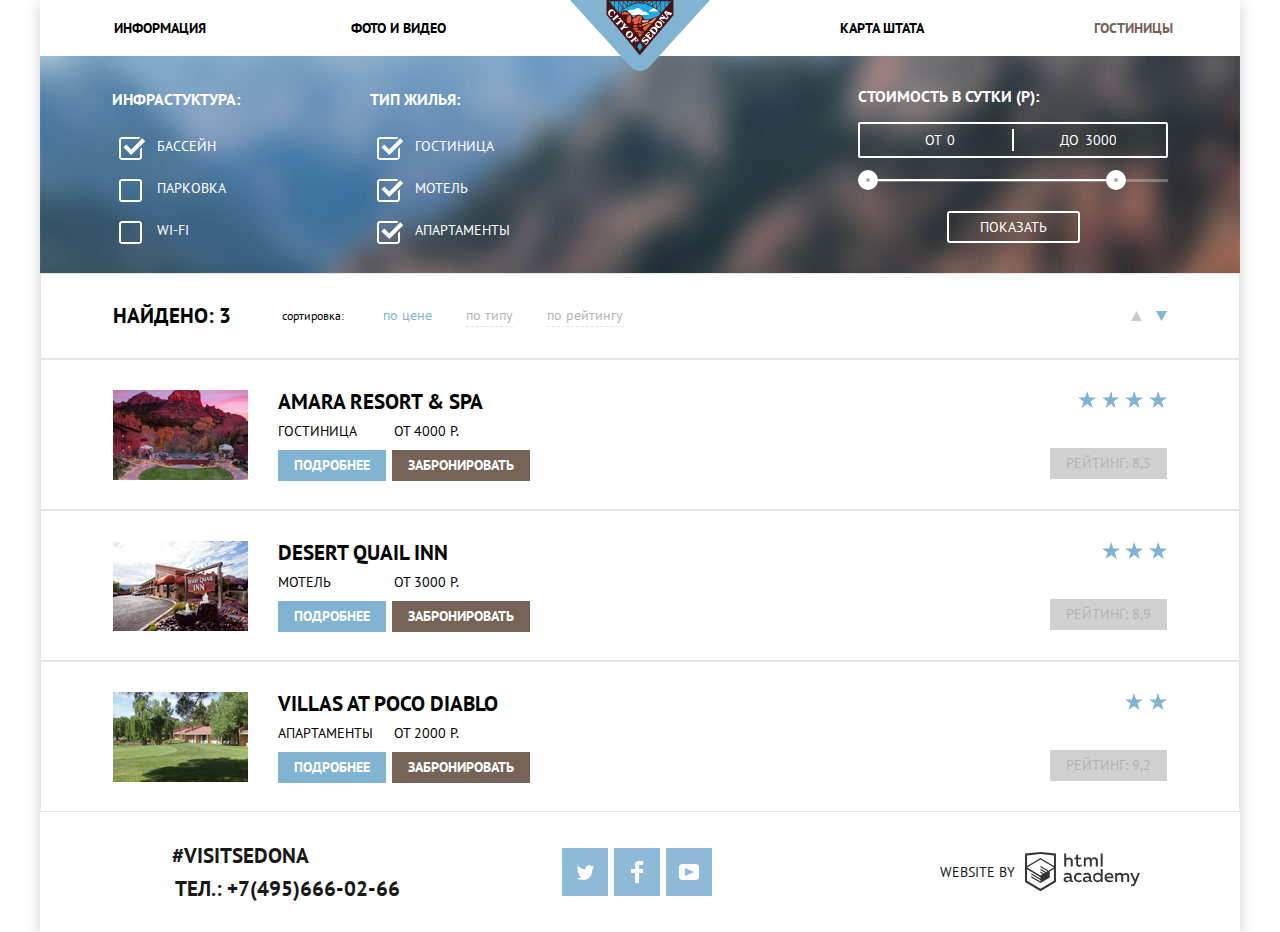
==== catalog.html @ 48480d87 "стилизация слайдера" ====
<!DOCTYPE html>
<html lang="ru">

<head>
  <meta charset="utf-8">
  <title>HTML Academy: Седона</title>
  <link href="https://fonts.googleapis.com/css?family=PT+Sans:400,700&display=swap&subset=cyrillic" rel="stylesheet">
  <link href="css/normalize.css" rel="stylesheet">
  <link href="css/style.css" rel="stylesheet">
</head>

<body>
  <div class="container inner-page">
    <header>
      <nav class="navigation">
        <ul class="menu">
          <li><a href="">Информация</a></li>
          <li><a href="#">Фото и видео</a></li>
          <li class="left"><a href="#">Карта штата</a></li>
          <li class="menu-item activ-page"><a href="catalog.html">Гостиницы</a></li>
        </ul>
      </nav>
      <a href="index.html">
        <img class="logo" src="img/logo.svg" width="140" height="71" alt="Логотип Седона">
      </a>
    </header>
    <main>
      <h1 class="visually-hidden">Поиск гостиниц в Седоне</h1>
      <section class="filters">
        <h2 class="visually-hidden">Фильтр гостиниц</h2>
        <form class="filter" action="https://echo.htmlacademy.ru" method="get">
          <fieldset class="infra">
            <legend>Инфрастуктура:</legend>
            <ul class="list-infra">
              <li class="filter-option">
                <input class="visually-hidden filter-input filter-input-checkbox" type="checkbox" name="pool"
                  id="filter-pool" checked>
                <label for="filter-pool">Бассейн</label>
              </li>
              <li class="filter-option">
                <input class="visually-hidden filter-input filter-input-checkbox" type="checkbox" name="parking"
                  id="filter-parking">
                <label for="filter-parking">Парковка</label>
              </li>
              <li class="filter-option">
                <input class="visually-hidden filter-input filter-input-checkbox" type="checkbox" name="wi-fi"
                  id="filter-wi-fi">
                <label for="filter-wi-fi">wi-fi</label>
              </li>
            </ul>
          </fieldset>

          <fieldset class="type-of-house">
            <legend>Тип жилья:</legend>
            <ul class="list-type-of-house">
              <li class="filter-option">
                <input class="visually-hidden filter-input filter-input-checkbox" type="checkbox" name="hotel"
                  id="filter-hotel" checked>
                <label for="filter-hotel">Гостиница</label>
              </li>
              <li class="filter-option">
                <input class="visually-hidden filter-input filter-input-checkbox" type="checkbox" name="motel"
                  id="filter-motel" checked>
                <label for="filter-motel">Мотель</label>
              </li>
              <li class="filter-option">
                <input class="visually-hidden filter-input filter-input-checkbox" type="checkbox" name="apartments"
                  id="filter-apartments" checked>
                <label for="filter-apartments">Апартаменты</label>
              </li>
            </ul>
          </fieldset>

          <fieldset class="filter-price">
            <legend>Стоимость в сутки (р):</legend>
            <div class="range-number">
              <label class="min-price">от <input type="number" name="min-price" value="0"></label>
              <label class="max-price">до <input type="number" name="max-price" value="3000"></label>
            </div>

            <div class="range-slider-track">
              <div class="bar"></div>
              <div class="range-slider-pin range-slider-pin-min"></div>
              <div class="range-slider-pin range-slider-pin-max"></div>
            </div>

            <button class="filter-button" type="submit">Показать</button>
          </fieldset>
        </form>
      </section>

      <section class="resalts">
        <div class="sorting">
          <p>Найдено: 3</p>
          <p>cортировка:</p>
          <ul class="sorting-list-type">
            <li><a class="sorting-activ" href="#">по цене</a></li>
            <li><a class="sorting-type" href="#">по типу</a></li>
            <li><a class="sorting-rating" href="#">по рейтингу</a></li>
          </ul>
          <ul class="sorting-list-rating">
            <li>
              <a class="rating-button" href="#">
                <span class="visually-hidden">по возрастанию</span>
                <svg xmlns="http://www.w3.org/2000/svg" width="11" height="10" viewBox="0 0 11 10">
                  <path fill="#231F20" d="M5.5 0L0 10h11z" />
                </svg>
              </a>
            </li>
            <li>
              <a class="rating-button-current" href="#">
                <span class="visually-hidden">по убыванию</span>
                <svg xmlns="http://www.w3.org/2000/svg" width="11" height="10" viewBox="0 0 11 10">
                  <path fill="#231F20" d="M5.5 10L0 0h11" />
                </svg>
              </a>
            </li>
          </ul>
        </div>

        <div class="found">
          <h2 class="visually-hidden">Список гостиниц</h2>
          <ul class="found-list">
            <li class="found-item">
              <div class="found-item-hotel">
                <img src="img/hotel-amara.jpg" width="135" height="90" alt="Amara Resort & Spa">
                <div class="discription">
                  <h3 class="hotel"><a href="#">Amara Resort & Spa</a></h3>
                  <div class="discription-class">
                    <p>гостиница</p>
                    <p>от 4000 Р.</p>
                  </div>
                  <a class="details" href="#">подробнее</a>
                  <a class="booking" href="#">Забронировать</a>
                </div>
              </div>
              <div>
                <p class="stars stars-four"><span class="visually-hidden">4 звезды</span></p>
                <p class="rating">Рейтинг: 8,5</p>
              </div>
            </li>

            <li class="found-item">
              <div class="found-item-hotel">
                <img src="img/hotel-desert.jpg" width="135" height="90" alt="Desert Quail Inn">
                <div class="discription">
                  <h3 class="hotel"><a href="#">Desert Quail Inn</a></h3>
                  <div class="discription-class">
                    <p>мотель</p>
                    <p>от 3000 Р.</p>
                  </div>
                  <a class="details" href="#">Подробнее</a>
                  <a class="booking" href="#">Забронировать</a>
                </div>
              </div>
              <div>
                <p class="stars stars-three"><span class="visually-hidden">3 звезды</span></p>
                <p class="rating">Рейтинг: 8,9</p>
              </div>
            </li>

            <li class="found-item">
              <div class="found-item-hotel">
                <img src="img/hotel-villas.jpg" width="135" height="90" alt="Villas at Poco Diablo">

                <div class="discription">
                  <h3 class="hotel"><a href="#">Villas at Poco Diablo</a></h3>
                  <div class="discription-class">
                    <p>апартаменты</p>
                    <p>от 2000 Р.</p>
                  </div>
                  <a class="details" href="#">Подробнее</a>
                  <a class="booking" href="#">Забронировать</a>
                </div>
              </div>
              <div>
                <p class="stars stars-two"><span class="visually-hidden">2 звезды</span></p>
                <p class="rating">Рейтинг: 9,2</p>
              </div>
            </li>
          </ul>
        </div>
      </section>
    </main>
    <footer class="main-footer">
      <div class="footer-container">
        <div class="contacts">
          <p>#VISITSEDONA</p>
          <a href="tel:+74956660266">Тел.: +7(495)666-02-66</a>
        </div>
        <ul class="social-cells">
          <li>
            <a class="social-button social-tw" href="#">
              <span class="visually-hidden">Twitter</span>
              <svg xmlns="http://www.w3.org/2000/svg" xmlns:xlink="http://www.w3.org/1999/xlink" width="17" height="15"
                viewBox="0 0 17 15">
                <path fill="#FFF"
                  d="M10.95.144c1.685-.496 2.984.27 3.577 1.179.673-.231 1.331-.481 2.011-.708a2.345 2.345 0 0 1-.857 1.768c.685.17 1.304-.491 1.304-.491-.169 1-1.006 1.788-1.563 2.024-.231 6.75-3.175 11.217-10.077 11.082h-.446c-.41 0-4.164-.46-4.898-1.887 2.271.196 3.893-.422 4.693-1.177-.96-.3-2.679-.477-2.979-2.95.349.106.564.228 1.19.119C1.705 8.247.374 7.53.448 5.33c.285.328 1.067.536 1.34.472C1.085 5.561-.182 2.442.894.85c1.818 1.854 3.735 3.606 7.152 3.773C8.254 2.33 9.183.793 10.95.144z" />
              </svg>
            </a>
          </li>
          <li>
            <a class="social-button social-fb" href="#">
              <span class="visually-hidden">Facebook></span>
              <svg xmlns="http://www.w3.org/2000/svg" width="12" height="22" viewBox="0 0 12 22">
                <path fill="#FFF" d="M12 4V0H8a4 4 0 0 0-4 4v4H0v4h4v10h4V12h4V8H8V4h4z" />
              </svg>
            </a>
          </li>
          <li>
            <a class="social-button social-yt" href="#">
              <span class="visually-hidden">YouTube></span>
              <svg xmlns="http://www.w3.org/2000/svg" xmlns:xlink="http://www.w3.org/1999/xlink" width="20" height="16"
                viewBox="0 0 20 16">
                <path fill="#FFF"
                  d="M17 0H3C1.35 0 0 1.35 0 3v10c0 1.65 1.35 3 3 3h14c1.65 0 3-1.35 3-3V3c0-1.65-1.35-3-3-3zM6.027 11.998V4.002L15.014 8l-8.987 3.998z" />
              </svg>
            </a>
          </li>
        </ul>
        <div class="copyright">
          <p>website by</p>
          <a class="html-academy" href="https://htmlacademy.ru/intensive/htmlcss">
            <span class="visually-hidden">HTML Academy</span>
            <svg xmlns="http://www.w3.org/2000/svg" viewBox="0 0 108.08 36.85">
              <title>HTML Academy</title>
              <path d="M44.61,26.88a2,2,0,0,0,.55-0.1v1.33a3.25,3.25,0,0,1-1.18.21,1.67,1.67,0,0,1-1.67-1,4.84,
              4.84,0,0,1-3.14,1.08c-1.51,0-2.91-.83-2.91-2.55,0-2.13,2-2.79,3.71-2.79a11.08,11.08,0,0,1,
              2.17.25v-0.3c0-1-.76-1.77-2.19-1.77a7.42,7.42,0,0,0-3,.64v-1.7a10.21,10.21,0,0,1,3.19-.55c2.36,
              0,3.81,1.12,3.81,3.65v3a0.54,0.54,0,0,0,.49.59h0.17Zm-6.44-1.13A1.35,1.35,0,0,0,39.63,
              27h0.11a3.39,3.39,0,0,0,2.41-1V24.58a9.72,9.72,0,0,0-1.81-.21c-1,0-2.16.33-2.16,
              1.38h0Zm12.36-6.11a5,5,0,0,1,2.57.64V22a4.08,4.08,0,0,0-2.3-.7,2.75,2.75,0,1,0,0,5.49,5,5,0,0,0,
              2.43-.64v1.71a6.27,6.27,0,0,1-2.76.57A4.21,4.21,0,0,1,46,24.51q0-.21,0-0.41a4.32,4.32,0,0,1,
              4.18-4.46h0.38Zm12.17,7.24a2,2,0,0,0,.55-0.1v1.33a3.25,3.25,0,0,1-1.18.21,1.67,1.67,0,0,1-1.67-1,
              4.84,4.84,0,0,1-3.14,1.08c-1.51,0-2.91-.83-2.91-2.55,0-2.13,2-2.79,3.71-2.79a11.08,11.08,0,0,1,
              2.17.25v-0.3c0-1-.76-1.77-2.19-1.77a7.42,7.42,0,0,0-3,.64v-1.7a10.21,10.21,0,0,1,3.19-.55c2.36,
              0,3.81,1.12,3.81,3.65v3a0.54,0.54,0,0,0,.49.59h0.17Zm-6.44-1.13A1.35,1.35,0,0,0,57.73,27h0.11a3.39,
              3.39,0,0,0,2.41-1V24.58a9.72,9.72,0,0,0-1.81-.21c-1.06,0-2.16.33-2.16,1.38h0ZM73,
              16V28.2H71.35V26.88a3.88,3.88,0,0,1-3.19,1.54,4.4,4.4,0,0,1,0-8.78,3.81,3.81,0,0,1,3,
              1.3V16H73Zm-4.53,5.22a2.76,2.76,0,1,0,0,5.52A2.86,2.86,0,0,0,71.15,25V23A2.91,2.91,
              0,0,0,68.49,21.27ZM79,19.64c3.31,0,4.46,2.68,3.92,5.09H76.7c0.21,1.5,1.67,2.11,3.19,
              2.11a6.11,6.11,0,0,0,2.64-.59v1.6a7.14,7.14,0,0,1-3,.57C77,28.42,74.78,27,74.78,24a4.18,
              4.18,0,0,1,4-4.39H79Zm0.09,1.54a2.28,2.28,0,0,0-2.44,2.1v0.06H81.3A2,2,0,0,0,79.13,
              21.18Zm5.73,7V19.87h1.65v1a3.81,3.81,0,0,1,2.78-1.27A2.86,2.86,0,0,1,91.89,21a4.12,
              4.12,0,0,1,2.91-1.33A3.06,3.06,0,0,1,98,23V28.2h-1.9V23.05a1.59,1.59,0,0,0-1.42-1.75H94.42a2.8,
              2.8,0,0,0-2.07,1.12V28.2h-1.9V23.05A1.59,1.59,0,0,0,89,21.31H88.8a3,3,0,0,0-2.21,
              1.29v5.63H84.86Zm21.31-8.33h1.9l-3.91,9.46c-0.9,2.17-2.09,2.86-3.35,2.86a4.76,4.76,0,0,
              1-1.1-.14V30.46a2.86,2.86,0,0,0,.85.12c0.9,0,1.58-.64,2.07-1.9l0.17-.42-4-8.4h2l2.86,
              6.29ZM38.73,1.46V6.22a3.81,3.81,0,0,1,2.7-1.14,3.25,3.25,0,0,1,3.44,3.4v5.15H43V8.72a1.81,
              1.81,0,0,0-1.61-2h-0.3a2.93,2.93,0,0,0-2.32,1.39v5.52h-1.9V1.46h1.9ZM49.94,
              2.31v3h3V6.91h-3v3.81c0,1.1.5,1.46,1.58,1.46a4.49,4.49,0,0,0,1.69-.33v1.6A6.8,
              6.8,0,0,1,51,13.8a2.55,2.55,0,0,1-2.86-2.74V6.89H46.58V5.26h1.5V2.74Zm5.4,
              11.31V5.28H57v1A3.81,3.81,0,0,1,59.77,5a2.86,2.86,0,0,1,2.6,1.33A4.12,4.12,
              0,0,1,65.28,5,3.06,3.06,0,0,1,68.44,8.4v5.21h-1.9V8.46a1.59,1.59,0,0,0-1.42-1.75H64.89a2.8,
              2.8,0,0,0-2.07,1.12v5.78h-1.9V8.46A1.59,1.59,0,0,0,59.5,6.71H59.27A3,3,0,0,0,57.06,
              8v5.63H55.34ZM71.17,1.45H73V13.6H71.17V1.45ZM14.71,0H14.55L0,1.54V28.21l14.55,
              8.66,14.55-8.66V1.54Zm12.5,27.1L14.55,34.64,1.9,27.12V16.18l12.59,7.5V25L5.86,
              19.9v1.31l8.68,5.21v1.39L5.87,22.65V24l8.68,5.21,8.75-5.24V18.31L27.2,
              16V27.12Zm0-12.53-3.48,2-1.6,1L14.51,13v1.31L21,18.23H21l-0.14.09-1,.54-5.37-3.2V17l4.24,
              2.52-1,.67-3.2-1.9v1.31l2.1,1.24L14.5,22.1,2,14.65,14.51,7.11Zm0-1.32L14.49,5.76,1.91,
              13.25v-10L14.56,1.92,27.21,3.25v10h0Z" transform="translate(0 -0.02)" fill="#231f20" />
            </svg>
          </a>
        </div>
      </div>
    </footer>
  </div>
</body>

</html>
---- css/style.css ----
body {
  margin: 0;
  padding: 0;

  font-family: "PT Sans", Arial, sans-serif;
  font-size: 14px;
  line-height: 21px;
  font-weight: 400;
  text-transform: uppercase;
  color: #000000;

}

*,
*::before,
*::after {
  box-sizing: inherit;
}

html {
  box-sizing: border-box;
}

.container {
  margin-left: auto;
  margin-right: auto;

  width: 1200px;

  background-color: #f2f2f2;
  background-color: #ffffff;
  background-image: url("../img/background-photo.jpg");
  background-position: top center;
  background-repeat: no-repeat;
  box-shadow: 0 5px 15px 0 rgba(0, 0, 1, 0.2);
}

.visually-hidden {
  position: absolute;
  width: 1px;
  height: 1px;
  margin: -1px;
  border: 0;
  padding: 0;
  clip: rect(0 0 0 0);
  overflow: hidden
}

a {
  text-decoration: none;
}

/*навигация*/
.main-header {
  position: relative;
}

.menu {
  display: flex;
  flex-wrap: wrap;
  padding-left: 0px;
  margin: 0;

  width: 1200px;
  min-height: 56px;

  line-height: 26px;
  font-weight: 700;

  background-color: #ffffff;

  list-style: none;
}

.menu li {
  display: block;
  padding-top: 15px;

  width: 239px;
  height: 56px;

  text-align: center;
}

.left {
  margin-left: auto;
}

.menu-item {
  padding-left: 25px;
}

.logo {
  position: absolute;
  top: 0px;
  left: 50%;
  transform: translateX(-50%);

  display: block;

  width: 140px;
  height: 71px;
}

.menu a {
  color: #000000;
}

.menu a:hover,
.menu a:focus {
  color: #81b3d2;
}

.menu a:active {
  color: #000000;
  opacity: 0.3;
}

/*шапка*/
.intro {
  display: flex;
  justify-content: center;
  margin-bottom: -3px;
  padding-top: 103px;

  height: 510px;

  background-image: url("../img/intro-mask.svg");
  background-position: bottom;
  background-repeat: no-repeat;
  background-size: auto;
}

.intro-text {
  padding-left: 20px;
  padding-right: 20px;
  padding-top: 55px;
  padding-bottom: 55px;

  min-width: 216px;

  text-align: center;

  background-color: #ffffff;
}

/*текст шапки*/
h2 {
  padding-left: 340px;
  padding-right: 340px;
  margin: 0px;

  font-size: 21px;
  line-height: 26px;
  font-weight: 700;
}

.intro-text p {
  padding-left: 32px;
  padding-right: 32px;
  margin: 0px;
  margin-top: 28px;

  line-height: 26px;
}

/*преимущества*/

.feature {
  display: flex;
  flex-wrap: wrap;
  justify-content: space-between;
  margin: 0;
  padding: 0;

  width: auto;

  list-style: none;
}

.feature-item {
  position: relative;

  text-align: center;
}

.feature-item-flex {
  display: flex;
  justify-content: space-between;
  width: auto;
}

.advantage {
  display: flex;
  flex-direction: column;
  justify-content: center;
  padding-top: 46px;
  padding-bottom: 64px;
  padding-left: 20px;
  padding-right: 20px;

  width: 400px;

  color: #ffffff;

  background-color: #81b3d2;
}

.advantage p {
  padding-left: 30px;
  padding-right: 30px;
  margin: 0px;
  margin-top: 5px;
}

.feature-item h3 {
  margin: 0px;
  margin-bottom: px;

  font-size: 21px;
  font-weight: 700;
}

.align p {
  padding-right: 30px;
  padding-left: 30px;
  margin-top: 25px;
  margin-bottom: 0px;
}

p.advantage-position {
  padding-left: 20px;
  padding-right: 20px;
  margin: 0px;
}

.align {
  padding-top: 165px;
  padding-bottom: 72px;
  padding-left: 20px;
  padding-right: 20px;

  width: 400px;
}

.align::before {
  content: "";
  position: absolute;
  top: 64px;
  left: 50%;
  transform: translateX(-50%);

  display: block;
  width: 75px;
  height: 76px;

  background-repeat: no-repeat;
  background-position: center top;
  background-size: contain
}

.feature-item-housing::before {
  background-image: url("../img/icon-home.svg");
}

.feature-item-food::before {
  background-image: url("../img/icon-food.svg");
}

.feature-item-gift::before {
  background-image: url("../img/icon-gift.svg");
}

.color {
  padding-top: 51px;
  padding-bottom: 72px;
  padding-left: 20px;
  padding-right: 20px;

  min-height: 256px;
  width: 400px;

  background-color: #eeeeee;
}

.color p {
  padding-right: 50px;
  padding-left: 50px;
  margin-top: 25px;
  margin-bottom: 0px;
}


/*поиск отеля*/
.search {
  padding: 0px;
  padding-top: 55px;
  padding-left: 315px;
  padding-right: 315px;

}

h2.search-title {
  margin-bottom: 25px;
  padding: 0px;

  font-size: 30px;
  line-height: 34px;
  font-weight: 700;
  text-align: center
}

p.search-text {
  padding-right: 50px;
  padding-left: 50px;
  margin: 0px;

  line-height: 24px;
  text-align: center;
}

.search-button {
  display: block;
  padding-left: 139px;
  padding-right: 139px;
  padding-top: 35px;
  padding-bottom: 35px;
  margin-bottom: 0;
  margin-top: 40px;

  width: 568px;

  font-size: 21px;
  line-height: 26px;
  font-weight: 700;
  text-align: center;
  color: #ffffff;

  background-color: #766357;
}

.search-flex a {
  color: #ffffff;
}

.search-button:hover,
.search-button:focus {
  color: #ffffff;

  background-color: #604e43;
}

.search-button:active {
  color: #857871;

  background-color: #503e33;
}

/*форма поиска отелей*/

.search {
  position: relative;
}

.search-form {
  position: absolute;
  padding: 55px;

  width: 568px;
  min-height: 395px;

  font-size: 14px;
  line-height: 26px;
  font-weight: 700;

  background-color: #ffffff;
}

.search-form input {
  font-size: 14px;
  line-height: 26;
  font-weight: 700;
  text-transform: uppercase;
}

.search-date {
  position: relative;
  display: flex;
  justify-content: space-between;
  align-items: center;
  margin: 0px;
}

.search-date label {
  padding-bottom: 25px;
}

.search-date input {
  margin: 0;
  margin-bottom: 29px;
  margin-left: 20px;
  padding-left: 15px;

  width: 346px;
  height: 38px;

  background-color: #f2f2f2;
  border: none;

  outline: none;
}

.search-date input:hover {
  background-color: #ebebeb
}

.search-date input:focus {
  background-color: #ffffff;
  box-shadow: inset 0 0 0 2px #e5e5e5;
  outline: 0
}

.search-date .calendar {
  position: absolute;
  top: 27%;
  right: 9px;
  transform: translateY(-50%);
  padding: 0;

  font-size: 0;
  fill: #cacaca;

  background: 0 0;
  border: none;
}

.calendar:focus path,
.calendar:hover path {
  fill: #000000
}

.calendar:active path {
  fill: #81b3d2
}

.calendar:active,
.calendar:focus {
  outline: 0
}

.search-people {
  display: inline-flex;
  justify-content: space-around;
  margin: 0px;
}

.search-people label {
  padding-top: 5px;
}

.search-people input {
  margin: 0;
  margin-left: auto;

  width: 38px;
  height: 38px;

  text-align: center;

  background-color: #f2f2f2;
  border: none;

  outline: none;
}

.search-people .adults {
  padding-right: 41px;
}

.search-people .children {
  margin-right: 26px;
  margin-left: 48px
}

.btn {
  padding: 0px;

  width: 38px;
  height: 38px;

  font-size: 21px;
  line-height: 26px;
  font-weight: 700;

  color: #a9a9a9;
  background-color: #f2f2f2;
  border: none;
}

.btn:hover,
.btn:focus {
  color: #000000;
}

.btn:active {
  color: #81b3d2;
}

.button-find {
  margin-top: 54px;

  width: 458px;
  height: 58px;

  font-size: 21px;
  line-height: 26px;
  font-weight: 700;
  color: #ffffff;

  background-color: #81b3d2;
  border: none;
}

.button-find:hover,
.button-find:focus {
  background-color: #669ec0;
}

.button-find:active {
  color: #88b6d1;
  background-color: #5496bd;
}

/*футер*/
.main-footer {
  background-color: #ffffff;
  opacity: 0.9;
}

.footer-position {
  margin-top: -120px;
}

.footer-container {
  display: flex;
  justify-content: space-between;
  align-items: center;

  width: auto;
  height: 120px;
}

.contacts a {
  color: #000000;
}

.contacts {
  width: 400px;

  font-size: 21px;
  line-height: 26px;
  font-weight: 700;
  text-align: center;

}

.contacts p {
  margin: 0;
  margin-bottom: 7px;
}

.contacts a {
  padding-left: 95px;
}


.social-cells {
  display: inline-flex;
  flex-wrap: wrap;
  justify-content: center;
  margin: 0 auto;
  padding: 0;

  width: 400px;

  list-style: none;
}

.social-cells li {
  margin-right: 6px;
}

.social-button li:last-child {
  margin-right: 0px;
}

.social-button {
  display: flex;
  align-items: center;
  justify-content: center;

  width: 46px;
  height: 48px;

  background-color: #81b3d2;
}

.social-button:hover,
.social-button:focus {
  background-color: #669ec0;
}

.social-button:active {
  fill: #5496bd;
  background-color: #5496bd;
  fill-opacity: 0.3;
}

.social-button:active path {
  fill-opacity: 0.3;
}

.copyright {
  display: inline-flex;
  justify-content: center;
  align-items: center;

  width: 400px;
}

.copyright p {
  padding-right: 10px;
}

.html-academy {
  display: block;
  width: 115px;
  height: 41px;
}

.html-academy:hover path,
.html-academy:focus path {
  fill: #81b3d2;
}

.html-academy:active path {
  opacity: 0.3;
}


/*внутренняя страница*/
.activ-page a {
  color: #766357;
}

.inner-page {
  background-image: url("../img/background-filter-mod.jpg");
}

/*фильтры*/
.filter fieldset {
  padding: 0px;
  margin: 0px;

  color: #ffffff;

  border: none;
}

.filter ul {
  margin: 0;
  padding: 0;

  list-style: none;
}

.filter {
  display: flex;
  align-items: center;
  padding-right: 72px;
  padding-left: 72px;

  width: 100%;
  min-height: 217px;
}

.filter .filter-price {
  margin-left: auto;
}

.filter .type-of-house {
  margin-left: 130px;
}

.infra legend,
.type-of-house legend {
  margin-bottom: 26px;

  font-size: 16px;
  line-height: 21px;
  font-weight: 700;
}

.filter-option {
  padding-left: 45px;
}

.filter-option:not(:last-child) {
  margin-bottom: 21px;
}

.filter-option label {
  position: relative;

  user-select: none;
}

.filter-input-checkbox+label::before {
  content: "";
  position: absolute;
  top: 0px;
  left: -38px;

  width: 27px;
  height: 23px;

  background-image: url("../img/checkbox-off.svg");
  background-repeat: no-repeat;
  background-position: 0 0;
}

.filter-input-checkbox:checked+label::before {
  content: "";
  position: absolute;
  top: 0px;
  left: -38px;

  width: 27px;
  height: 23px;

  background-image: url("../img/checkbox-on.svg");
  background-repeat: no-repeat;
  background-position: 0 0;
}

.filter-input-checkbox:disabled+label::before {
  content: "";
  position: absolute;
  top: 0px;
  left: -38px;

  width: 27px;
  height: 23px;

  background-image: url("../img/checkbox-disabled.svg");
  background-repeat: no-repeat;
  background-position: 0 0;
}

.filter-price {
  width: 310px;
}

.filter-price legend {
  margin-bottom: 15px;

  font-size: 16px;
  line-height: 21px;
  font-weight: 700;
}

.range-number {
  position: relative;
  margin: 0px;

  height: 36px;

  font-size: 0;

  border: 2px solid #ffffff;
  border-radius: 2px;
}

.range-number label {
  display: inline-block;

  font-size: 14px;
  line-height: 30px;
  vertical-align: top;

  cursor: pointer;
}

.range-number .min-price,
.range-number .max-price {
  padding-left: 65px;
}

.range-number input {
  width: 50px;
  margin: 0;

  color: inherit;
  font: inherit;

  background: none;
  border: none;
}

.range-number::after {
  content: "";
  position: absolute;
  top: 50%;
  left: 50%;

  width: 2px;
  height: 22px;

  background: #ffffff;
  transform: translate(-50%, -50%);
}

.range-slider-track {
  position: relative;
  margin-top: 21px;

  height: 3px;

  background-color: rgba(255, 255, 255, .3);
}

.range-slider-track .bar {
  width: 80%;
  height: 2px;
  background-color: #ffffff;
}

.range-slider-pin {
  position: absolute;
  top: -9px;

  width: 20px;
  height: 20px;

  background: #ababab;
  border: 8px solid #ffffff;
  border-radius: 50%;

  cursor: pointer;
}

.range-slider-pin-min {
  left: 0
}

.range-slider-pin-max {
  left: 80%
}

.range-slider-pin:hover {
  background: #1c4f80;
}

.filter-button {
  display: block;
  padding: 0px;
  margin-top: 29px;
  margin-left: auto;
  margin-right: auto;

  width: 133px;
  height: 32px;

  text-align: center;
  text-transform: uppercase;
  color: #ffffff;

  border: 2px solid #ffffff;
  border-radius: 3px;
  background-color: transparent;
}

.filter-button:hover,
.filter-button:focus {
  color: #000000;

  background-color: #ffffff;
}

/*результаты фильтра*/
.resalts {
  background-color: #ffffff;
}

.sorting {
  text-transform: none;
}

.sorting ul {
  margin: 0;
  padding: 0;

  list-style: none;
}

.sorting {
  display: flex;
  align-items: center;
  padding-left: 72px;
  padding-right: 72px;
  border: 1px solid #e5e5e5;

  width: 100%;
  min-height: 86px;
}

.sorting-list-type {
  display: flex;

  /* width: 249px;*/
  padding-right: 11px;
}

.sorting .sorting-list-rating {
  display: flex;
  margin-left: auto;
}

.sorting-list-type a {
  display: block;

  color: #000000;
  opacity: 0.3;

  border-bottom: 1px dashed #81b3d2;
}

.sorting p:nth-child(1) {
  font-size: 21px;
  line-height: 26px;
  font-weight: 700;
  text-transform: uppercase;
}

.sorting p:nth-child(2) {
  padding-left: 51px;

  font-size: 12px;
  line-height: 18px;

}

a.sorting-type {
  margin-right: 34px;
}

a.sorting-activ {
  margin-left: 39px;
  margin-right: 34px;

  color: #81b3d2;
  opacity: 1;

  border: none;
}

.sorting-list-type a:hover,
.sorting-list-type a:focus {
  color: #81b3d2;
  opacity: 1;

  border-bottom: 1px dashed #81b3d2;
}

.sorting-list-type a:active {
  color: #000000;
  opacity: 1;

  border: none;
}

.rating-button {
  display: block;

  width: 25px;
  height: 15px;
}

.rating-button path {
  fill: #cacaca;
}

.rating-button:hover path,
.rating-button:focus path {
  fill: #231f20;
}

.rating-button:active path {
  fill: #81b3d2;
}

.rating-button-current path {
  fill: #81b3d2;
}

/*список отелей*/
.found-list {
  margin: 0;
  padding: 0;

  list-style: none;
}

.found-item p {
  margin: 0;
}

h3 {
  margin: 0;

  font-size: 21px;
  line-height: 26px;
  font-weight: 700;
}

.found-item {
  display: flex;
  justify-content: space-between;
  align-items: center;
  padding-right: 72px;

  width: auto;
  min-height: 151px;

  border: 1px solid #e5e5e5;
}

.found-item-hotel {
  display: flex;
  justify-content: start;
  align-items: center;
  padding-left: 72px;

  width: 600px;
}

.found-item-hotel img {
  display: block;
}

.discription {
  display: flex;
  align-items: stretch;
  flex-wrap: wrap;
  margin-left: 30px;

  width: 259px;
}

.discription-class {
  display: flex;

  width: 100%;
}

.discription-class p:nth-child(1) {
  margin-right: 6px;

  width: 110px;
}

.discription-class p:nth-child(2) {
  width: 142px;
}

.discription-class p {
  padding-top: 6px;
}

.found-list h3 a {
  color: #000000;
}

.hotel:hover,
.hotel:focus {
  color: #81b3d2;
}

.hotel:active {
  color: #000000;
  opacity: 0.3;
}

.details {
  display: block;

  padding-left: 16px;
  padding-right: 16px;
  padding-top: 5px;
  padding-bottom: 5px;
  margin-right: 6px;
  margin-top: 8px;

  font-weight: 700;
  color: #ffffff;

  background-color: #81b3d2;
}

.details:hover,
.detail:focus {
  color: #ffffff;

  background-color: #669ec0;
}

.details:active {
  color: #94b9d2;

  background-color: #5496bd;
}

.booking {
  display: block;

  padding-left: 16px;
  padding-right: 16px;
  padding-top: 5px;
  padding-bottom: 5px;
  margin-top: 8px;

  font-weight: 700;
  color: #ffffff;

  background-color: #766357;
}

.booking:hover,
.booking:focus {
  color: #ffffff;
  background-color: #604e43;
}

.booking:active {
  color: #928a85;

  background-color: #503e33;
}

p.stars {
  display: flex;
  justify-content: flex-end;
  margin-right: 0px;
  margin-left: auto;

  height: 17px;

  background-repeat: space;
  background-position: right;
}

p.stars-four {
  width: 89px;
  background-image: url("../img/star.svg");
}

p.stars-three {
  width: 65px;
  background-image: url("../img/star.svg");
}

p.stars-two {
  width: 42px;
  background-image: url("../img/star.svg");
}

p.rating {
  padding-left: 16px;
  padding-right: 16px;
  padding-top: 5px;
  padding-bottom: 5px;
  margin-left: 0px;
  margin-top: 40px;

  background-color: #666666;
  opacity: 0.3;
}
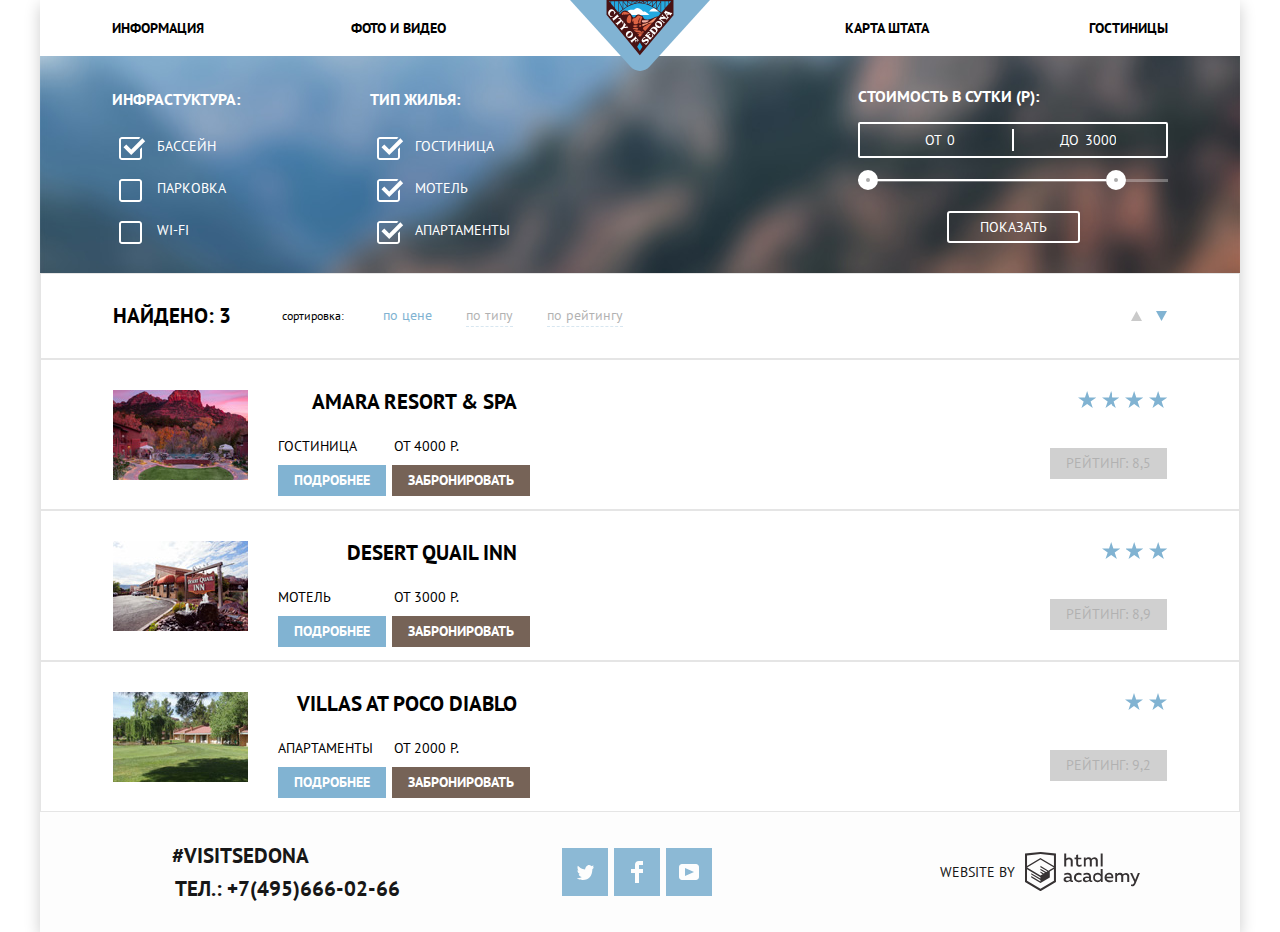
==== commit adfe9fe2: "Личный проект: продолжаем оформление декоративных элементов" ====
--- a/catalog.html
+++ b/catalog.html
@@ -10,14 +10,14 @@
 </head>
 
 <body>
-  <div class="container inner-page">
+  <div class="container">
     <header>
       <nav class="navigation">
         <ul class="menu">
-          <li><a href="">Информация</a></li>
-          <li><a href="#">Фото и видео</a></li>
-          <li class="left"><a href="#">Карта штата</a></li>
-          <li class="menu-item activ-page"><a href="catalog.html">Гостиницы</a></li>
+          <li class="information"><a href="#">Информация</a></li>
+          <li class="photo"><a href="#">Фото и видео</a></li>
+          <li class="map left"><a href="#">Карта штата</a></li>
+          <li class="hotel"><a href="catalog.html">Гостиницы</a></li>
         </ul>
       </nav>
       <a href="index.html">
@@ -26,7 +26,7 @@
     </header>
     <main>
       <h1 class="visually-hidden">Поиск гостиниц в Седоне</h1>
-      <section class="filters">
+      <section class="filters inner-page">
         <h2 class="visually-hidden">Фильтр гостиниц</h2>
         <form class="filter" action="https://echo.htmlacademy.ru" method="get">
           <fieldset class="infra">
--- a/css/style.css
+++ b/css/style.css
@@ -28,11 +28,10 @@
   width: 1200px;
 
   background-color: #f2f2f2;
-  background-color: #ffffff;
-  background-image: url("../img/background-photo.jpg");
+  /* background-image: url("../img/background-photo.jpg");
   background-position: top center;
-  background-repeat: no-repeat;
-  box-shadow: 0 5px 15px 0 rgba(0, 0, 1, 0.2);
+  background-repeat: no-repeat;*/
+  box-shadow: 0 5px 15px 0 rgba(0, 1, 1, 0.2);
 }
 
 .visually-hidden {
@@ -58,11 +57,11 @@
 .menu {
   display: flex;
   flex-wrap: wrap;
-  padding-left: 0px;
+  padding-left: 72px;
+  padding-right: 72px;
   margin: 0;
 
   width: 1200px;
-  min-height: 56px;
 
   line-height: 26px;
   font-weight: 700;
@@ -72,22 +71,30 @@
   list-style: none;
 }
 
-.menu li {
+.information a,
+.photo a {
   display: block;
   padding-top: 15px;
 
   width: 239px;
   height: 56px;
 
-  text-align: center;
+  text-align: start;
+}
+
+.map a,
+.hotel a {
+  display: block;
+  padding-top: 15px;
+
+  width: 239px;
+  height: 56px;
+
+  text-align: end;
 }
 
 .left {
   margin-left: auto;
-}
-
-.menu-item {
-  padding-left: 25px;
 }
 
 .logo {
@@ -125,10 +132,17 @@
 
   height: 510px;
 
-  background-image: url("../img/intro-mask.svg");
+  background:
+    url(../img/intro-mask.svg) 50% 100% no-repeat,
+    url(../img/background-photo.jpg) 0% 20% no-repeat;
+  background-color: #5496bd;
+
+  /*background-image: url("../img/intro-mask.svg");
   background-position: bottom;
-  background-repeat: no-repeat;
-  background-size: auto;
+  background-repeat: no-repeat;*/
+  background-size: auto
+    /*, 459px 353px*/
+  ;
 }
 
 .intro-text {
@@ -654,7 +668,9 @@
 }
 
 .inner-page {
-  background-image: url("../img/background-filter-mod.jpg");
+  background-image: url("../img/background-filter.jpg");
+  background-position: 25%;
+  background-color: #5496bd;
 }
 
 /*фильтры*/
@@ -715,7 +731,7 @@
   user-select: none;
 }
 
-.filter-input-checkbox+label::before {
+.filter-input-checkbox + label::before {
   content: "";
   position: absolute;
   top: 0px;
@@ -729,7 +745,7 @@
   background-position: 0 0;
 }
 
-.filter-input-checkbox:checked+label::before {
+.filter-input-checkbox:checked + label::before {
   content: "";
   position: absolute;
   top: 0px;
@@ -743,7 +759,7 @@
   background-position: 0 0;
 }
 
-.filter-input-checkbox:disabled+label::before {
+.filter-input-checkbox:disabled + label::before {
   content: "";
   position: absolute;
   top: 0px;
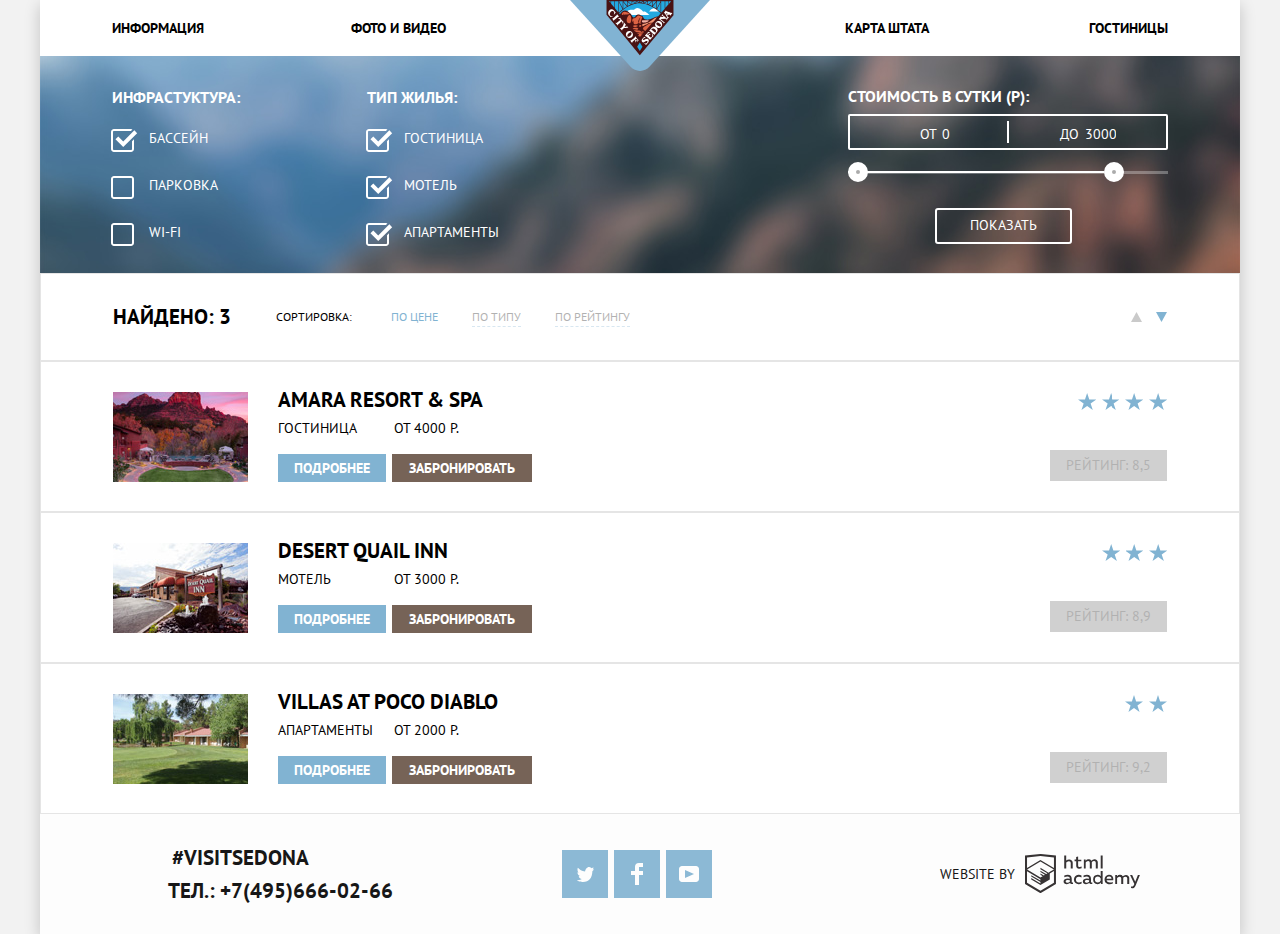
==== commit 47430e60: "Личный проект: завершаем вёрстку" ====
--- a/catalog.html
+++ b/catalog.html
@@ -14,10 +14,10 @@
     <header>
       <nav class="navigation">
         <ul class="menu">
-          <li class="information"><a href="#">Информация</a></li>
-          <li class="photo"><a href="#">Фото и видео</a></li>
-          <li class="map left"><a href="#">Карта штата</a></li>
-          <li class="hotel"><a href="catalog.html">Гостиницы</a></li>
+          <li class="menu-item information"><a href="#">Информация</a></li>
+          <li class="menu-item photo"><a href="#">Фото и видео</a></li>
+          <li class="menu-item left map"><a href="#">Карта штата</a></li>
+          <li class="menu-item hotels"><a href="catalog.html">Гостиницы</a></li>
         </ul>
       </nav>
       <a href="index.html">
--- a/css/style.css
+++ b/css/style.css
@@ -9,6 +9,7 @@
   text-transform: uppercase;
   color: #000000;
 
+  background-color: #f2f2f2
 }
 
 *,
@@ -28,9 +29,6 @@
   width: 1200px;
 
   background-color: #f2f2f2;
-  /* background-image: url("../img/background-photo.jpg");
-  background-position: top center;
-  background-repeat: no-repeat;*/
   box-shadow: 0 5px 15px 0 rgba(0, 1, 1, 0.2);
 }
 
@@ -71,26 +69,21 @@
   list-style: none;
 }
 
-.information a,
-.photo a {
-  display: block;
+.menu-item {
   padding-top: 15px;
 
   width: 239px;
   height: 56px;
-
-  text-align: start;
-}
-
-.map a,
-.hotel a {
-  display: block;
-  padding-top: 15px;
-
-  width: 239px;
-  height: 56px;
-
-  text-align: end;
+}
+
+.information,
+.photo {
+  text-align: left;
+}
+
+.map,
+.hotels {
+  text-align: right;
 }
 
 .left {
@@ -128,28 +121,22 @@
   display: flex;
   justify-content: center;
   margin-bottom: -3px;
-  padding-top: 103px;
+  padding-top: 76px;
 
   height: 510px;
 
   background:
     url(../img/intro-mask.svg) 50% 100% no-repeat,
-    url(../img/background-photo.jpg) 0% 20% no-repeat;
+    url(../img/background-photo.jpg) 0% 29% no-repeat;
   background-color: #5496bd;
-
-  /*background-image: url("../img/intro-mask.svg");
-  background-position: bottom;
-  background-repeat: no-repeat;*/
-  background-size: auto
-    /*, 459px 353px*/
-  ;
+  background-size: auto;
 }
 
 .intro-text {
   padding-left: 20px;
   padding-right: 20px;
-  padding-top: 55px;
-  padding-bottom: 55px;
+  padding-top: 62px;
+  padding-bottom: 52px;
 
   min-width: 216px;
 
@@ -176,6 +163,8 @@
   margin-top: 28px;
 
   line-height: 26px;
+
+  background-color: #ffffff;
 }
 
 /*преимущества*/
@@ -208,8 +197,8 @@
   display: flex;
   flex-direction: column;
   justify-content: center;
-  padding-top: 46px;
-  padding-bottom: 64px;
+  padding-top: 32px;
+  padding-bottom: 49px;
   padding-left: 20px;
   padding-right: 20px;
 
@@ -223,22 +212,25 @@
 .advantage p {
   padding-left: 30px;
   padding-right: 30px;
+  padding-top: 20px;
+  padding-bottom: 0px;
   margin: 0px;
-  margin-top: 5px;
+
 }
 
 .feature-item h3 {
   margin: 0px;
-  margin-bottom: px;
+  margin-bottom: 5px;
 
   font-size: 21px;
+  line-height: 21px;
   font-weight: 700;
 }
 
 .align p {
   padding-right: 30px;
   padding-left: 30px;
-  margin-top: 25px;
+  margin-top: 26px;
   margin-bottom: 0px;
 }
 
@@ -249,8 +241,8 @@
 }
 
 .align {
-  padding-top: 165px;
-  padding-bottom: 72px;
+  padding-top: 159px;
+  padding-bottom: 85px;
   padding-left: 20px;
   padding-right: 20px;
 
@@ -260,7 +252,7 @@
 .align::before {
   content: "";
   position: absolute;
-  top: 64px;
+  top: 61px;
   left: 50%;
   transform: translateX(-50%);
 
@@ -286,8 +278,8 @@
 }
 
 .color {
-  padding-top: 51px;
-  padding-bottom: 72px;
+  padding-top: 48px;
+  padding-bottom: 62px;
   padding-left: 20px;
   padding-right: 20px;
 
@@ -300,17 +292,21 @@
 .color p {
   padding-right: 50px;
   padding-left: 50px;
-  margin-top: 25px;
+  margin-top: 22px;
   margin-bottom: 0px;
 }
 
 
 /*поиск отеля*/
 .search {
+  position: relative;
+
   padding: 0px;
-  padding-top: 55px;
+  padding-top: 52px;
   padding-left: 315px;
   padding-right: 315px;
+
+  background-color: #ffffff;
 
 }
 
@@ -335,14 +331,12 @@
 
 .search-button {
   display: block;
-  padding-left: 139px;
-  padding-right: 139px;
-  padding-top: 35px;
-  padding-bottom: 35px;
+  padding-top: 30px;
+  padding-bottom: 30px;
   margin-bottom: 0;
-  margin-top: 40px;
-
-  width: 568px;
+  margin-top: 46px;
+
+  width: 570px;
 
   font-size: 21px;
   line-height: 26px;
@@ -372,11 +366,8 @@
 
 /*форма поиска отелей*/
 
-.search {
-  position: relative;
-}
-
 .search-form {
+  display: none;
   position: absolute;
   padding: 55px;
 
@@ -412,7 +403,7 @@
 .search-date input {
   margin: 0;
   margin-bottom: 29px;
-  margin-left: 20px;
+  margin-left: 17px;
   padding-left: 15px;
 
   width: 346px;
@@ -469,7 +460,7 @@
 }
 
 .search-people label {
-  padding-top: 5px;
+  padding-top: 9px;
 }
 
 .search-people input {
@@ -521,9 +512,10 @@
 }
 
 .button-find {
-  margin-top: 54px;
-
-  width: 458px;
+  margin-top: 56px;
+  padding: 0px;
+
+  width: 457px;
   height: 58px;
 
   font-size: 21px;
@@ -552,7 +544,7 @@
 }
 
 .footer-position {
-  margin-top: -120px;
+  margin-top: -126px;
 }
 
 .footer-container {
@@ -584,7 +576,7 @@
 }
 
 .contacts a {
-  padding-left: 95px;
+  padding-left: 80px;
 }
 
 
@@ -685,6 +677,7 @@
 
 .filter ul {
   margin: 0;
+  margin-top: 20px;
   padding: 0;
 
   list-style: none;
@@ -705,13 +698,11 @@
 }
 
 .filter .type-of-house {
-  margin-left: 130px;
+  margin-left: 127px;
 }
 
 .infra legend,
 .type-of-house legend {
-  margin-bottom: 26px;
-
   font-size: 16px;
   line-height: 21px;
   font-weight: 700;
@@ -722,16 +713,17 @@
 }
 
 .filter-option:not(:last-child) {
-  margin-bottom: 21px;
+  margin-bottom: 26px;
 }
 
 .filter-option label {
   position: relative;
+  margin-left: -8px;
 
   user-select: none;
 }
 
-.filter-input-checkbox + label::before {
+.filter-input-checkbox+label::before {
   content: "";
   position: absolute;
   top: 0px;
@@ -745,7 +737,7 @@
   background-position: 0 0;
 }
 
-.filter-input-checkbox:checked + label::before {
+.filter-input-checkbox:checked+label::before {
   content: "";
   position: absolute;
   top: 0px;
@@ -759,7 +751,7 @@
   background-position: 0 0;
 }
 
-.filter-input-checkbox:disabled + label::before {
+.filter-input-checkbox:disabled+label::before {
   content: "";
   position: absolute;
   top: 0px;
@@ -773,12 +765,8 @@
   background-position: 0 0;
 }
 
-.filter-price {
-  width: 310px;
-}
-
 .filter-price legend {
-  margin-bottom: 15px;
+  margin-bottom: 7px;
 
   font-size: 16px;
   line-height: 21px;
@@ -789,6 +777,7 @@
   position: relative;
   margin: 0px;
 
+  width: 320px;
   height: 36px;
 
   font-size: 0;
@@ -799,9 +788,10 @@
 
 .range-number label {
   display: inline-block;
+  padding-top: 3px;
 
   font-size: 14px;
-  line-height: 30px;
+  line-height: 28px;
   vertical-align: top;
 
   cursor: pointer;
@@ -809,7 +799,7 @@
 
 .range-number .min-price,
 .range-number .max-price {
-  padding-left: 65px;
+  padding-left: 70px;
 }
 
 .range-number input {
@@ -880,12 +870,12 @@
 .filter-button {
   display: block;
   padding: 0px;
-  margin-top: 29px;
-  margin-left: auto;
+  margin-top: 34px;
+  margin-left: 87px;
   margin-right: auto;
 
-  width: 133px;
-  height: 32px;
+  width: 137px;
+  height: 36px;
 
   text-align: center;
   text-transform: uppercase;
@@ -906,10 +896,6 @@
 /*результаты фильтра*/
 .resalts {
   background-color: #ffffff;
-}
-
-.sorting {
-  text-transform: none;
 }
 
 .sorting ul {
@@ -927,14 +913,18 @@
   border: 1px solid #e5e5e5;
 
   width: 100%;
-  min-height: 86px;
+  min-height: 88px;
+
+  text-transform: none;
 }
 
 .sorting-list-type {
   display: flex;
-
-  /* width: 249px;*/
   padding-right: 11px;
+
+  font-size: 12px;
+  line-height: 18px;
+  text-transform: uppercase;
 }
 
 .sorting .sorting-list-rating {
@@ -959,11 +949,11 @@
 }
 
 .sorting p:nth-child(2) {
-  padding-left: 51px;
+  padding-left: 45px;
 
   font-size: 12px;
   line-height: 18px;
-
+  text-transform: uppercase;
 }
 
 a.sorting-type {
@@ -1071,6 +1061,7 @@
   margin-left: 30px;
 
   width: 259px;
+  min-height: 100px;
 }
 
 .discription-class {
@@ -1090,7 +1081,7 @@
 }
 
 .discription-class p {
-  padding-top: 6px;
+  /*padding-top: 13px;*/
 }
 
 .found-list h3 a {
@@ -1112,10 +1103,12 @@
 
   padding-left: 16px;
   padding-right: 16px;
-  padding-top: 5px;
-  padding-bottom: 5px;
+  padding-top: 4px;
+  padding-bottom: 4px;
   margin-right: 6px;
-  margin-top: 8px;
+  margin-top: 10px;
+
+  height: 28px;
 
   font-weight: 700;
   color: #ffffff;
@@ -1139,11 +1132,13 @@
 .booking {
   display: block;
 
-  padding-left: 16px;
-  padding-right: 16px;
-  padding-top: 5px;
-  padding-bottom: 5px;
-  margin-top: 8px;
+  padding-left: 17px;
+  padding-right: 17px;
+  padding-top: 4px;
+  padding-bottom: 4px;
+  margin-top: 10px;
+
+  height: 28px;
 
   font-weight: 700;
   color: #ffffff;
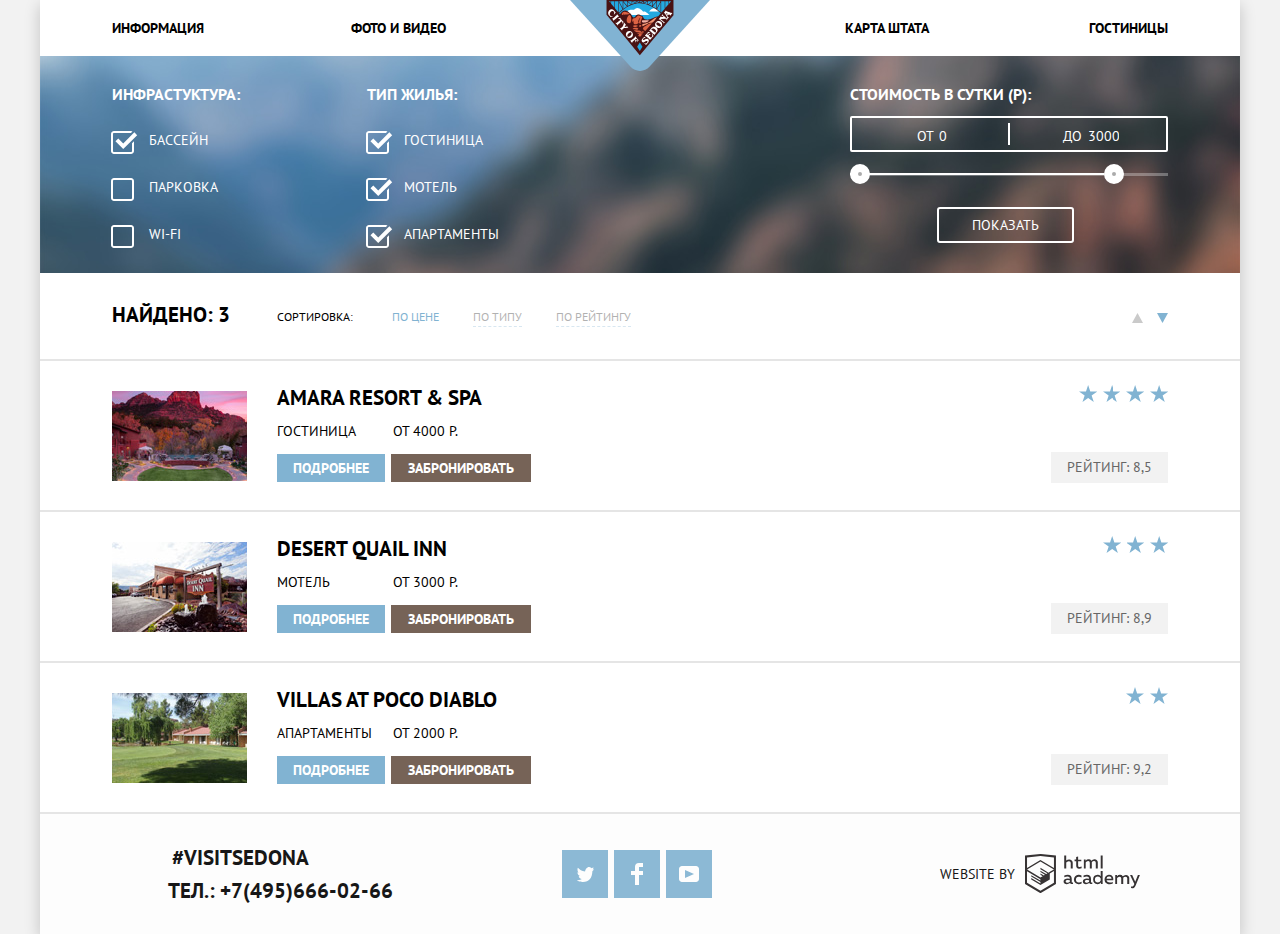
==== commit ace9a910: "Сохранение в Storage, мелкие исправления" ====
--- a/css/style.css
+++ b/css/style.css
@@ -15,11 +15,13 @@
 *,
 *::before,
 *::after {
-  box-sizing: inherit;
+  -webkit-box-sizing: inherit;
+          box-sizing: inherit;
 }
 
 html {
-  box-sizing: border-box;
+  -webkit-box-sizing: inherit;
+          box-sizing: border-box;
 }
 
 .container {
@@ -29,7 +31,8 @@
   width: 1200px;
 
   background-color: #f2f2f2;
-  box-shadow: 0 5px 15px 0 rgba(0, 1, 1, 0.2);
+  -webkit-box-shadow: 0 5px 15px 0 rgba(0, 1, 1, 0.2);
+          box-shadow: 0 5px 15px 0 rgba(0, 1, 1, 0.2);
 }
 
 .visually-hidden {
@@ -54,7 +57,8 @@
 
 .menu {
   display: flex;
-  flex-wrap: wrap;
+  -ms-flex-wrap: wrap;
+      flex-wrap: wrap;
   padding-left: 72px;
   padding-right: 72px;
   margin: 0;
@@ -94,7 +98,9 @@
   position: absolute;
   top: 0px;
   left: 50%;
-  transform: translateX(-50%);
+  -webkit-transform: translateX(-50%);
+      -ms-transform: translateX(-50%);
+          transform: translateX(-50%);
 
   display: block;
 
@@ -119,7 +125,9 @@
 /*шапка*/
 .intro {
   display: flex;
-  justify-content: center;
+  -webkit-box-pack: center;
+     -ms-flex-pack: center;
+   justify-content: center;
   margin-bottom: -3px;
   padding-top: 76px;
 
@@ -171,8 +179,11 @@
 
 .feature {
   display: flex;
-  flex-wrap: wrap;
-  justify-content: space-between;
+  -ms-flex-wrap: wrap;
+      flex-wrap: wrap;
+      -webkit-box-pack: justify;
+         -ms-flex-pack: justify;
+       justify-content: space-between;
   margin: 0;
   padding: 0;
 
@@ -189,14 +200,23 @@
 
 .feature-item-flex {
   display: flex;
-  justify-content: space-between;
+  -webkit-box-pack: justify;
+     -ms-flex-pack: justify;
+   justify-content: space-between;
   width: auto;
 }
 
 .advantage {
-  display: flex;
-  flex-direction: column;
-  justify-content: center;
+  display: -webkit-box;
+  display: -ms-flexbox;
+  display: flex;
+     -webkit-box-orient: vertical;
+  -webkit-box-direction: normal;
+     -ms-flex-direction: column;
+         flex-direction: column;
+  -webkit-box-pack: center;
+     -ms-flex-pack: center;
+   justify-content: center;
   padding-top: 32px;
   padding-bottom: 49px;
   padding-left: 20px;
@@ -254,7 +274,9 @@
   position: absolute;
   top: 61px;
   left: 50%;
-  transform: translateX(-50%);
+  -webkit-transform: translateX(-50%);
+      -ms-transform: translateX(-50%);
+          transform: translateX(-50%);
 
   display: block;
   width: 75px;
@@ -299,8 +321,6 @@
 
 /*поиск отеля*/
 .search {
-  position: relative;
-
   padding: 0px;
   padding-top: 52px;
   padding-left: 315px;
@@ -330,6 +350,8 @@
 }
 
 .search-button {
+  position: relative;
+  z-index: 2;
   display: block;
   padding-top: 30px;
   padding-bottom: 30px;
@@ -347,10 +369,6 @@
   background-color: #766357;
 }
 
-.search-flex a {
-  color: #ffffff;
-}
-
 .search-button:hover,
 .search-button:focus {
   color: #ffffff;
@@ -366,12 +384,71 @@
 
 /*форма поиска отелей*/
 
+@-webkit-keyframes shake {
+  0%,
+  100% {
+    -webkit-transform: translateX(0);
+            transform: translateX(0);
+  }
+
+  10%,
+  30%,
+  50%,
+  70%,
+  90% {
+    -webkit-transform: translateX(-10px);
+            transform: translateX(-10px);
+  }
+
+  20%,
+  40%,
+  60%,
+  80% {
+    -webkit-transform: translateX(10px);
+            transform: translateX(10px);
+  }
+}
+
+@keyframes shake {
+
+  0%,
+  100% {
+    -webkit-transform: translateX(0);
+            transform: translateX(0);
+  }
+
+  10%,
+  30%,
+  50%,
+  70%,
+  90% {
+    -webkit-transform: translateX(-10px);
+            transform: translateX(-10px);
+  }
+
+  20%,
+  40%,
+  60%,
+  80% {
+    -webkit-transform: translateX(10px);
+            transform: translateX(10px);
+  }
+}
+
+.search-form-wrapper {
+  overflow: hidden;
+  position: absolute;
+  width: 570px;
+  min-height: 441px;
+}
+
 .search-form {
-  display: none;
+  display: block;
   position: absolute;
+  z-index: 1;
   padding: 55px;
 
-  width: 568px;
+  width: 570px;
   min-height: 395px;
 
   font-size: 14px;
@@ -379,11 +456,35 @@
   font-weight: 700;
 
   background-color: #ffffff;
+
+  -webkit-transition: -webkit-transform 0.9s;
+  transition: -webkit-transform 0.9s;
+  -o-transition: transform 0.9s;
+
+  transition: transform 0.9s;
+
+  transition: transform 0.9s, -webkit-transform 0.9s;
+}
+
+.search-form-none {
+  -webkit-transform: translateY(-100%);
+      -ms-transform: translateY(-100%);
+          transform: translateY(-100%);
+}
+
+.search-form-down {
+  -webkit-transform: translateY(0px);
+      -ms-transform: translateY(0px);
+          transform: translateY(0px);
+}
+
+.search-form-error {
+  -webkit-animation: shake 0.6s;
+          animation: shake 0.6s;
 }
 
 .search-form input {
   font-size: 14px;
-  line-height: 26;
   font-weight: 700;
   text-transform: uppercase;
 }
@@ -391,8 +492,12 @@
 .search-date {
   position: relative;
   display: flex;
-  justify-content: space-between;
-  align-items: center;
+  -webkit-box-pack: justify;
+     -ms-flex-pack: justify;
+     justify-content: space-between;
+   -webkit-box-align: center;
+      -ms-flex-align: center;
+         align-items: center;
   margin: 0px;
 }
 
@@ -421,7 +526,8 @@
 
 .search-date input:focus {
   background-color: #ffffff;
-  box-shadow: inset 0 0 0 2px #e5e5e5;
+  -webkit-box-shadow: inset 0 0 0 2px #e5e5e5;
+          box-shadow: inset 0 0 0 2px #e5e5e5;
   outline: 0
 }
 
@@ -429,7 +535,9 @@
   position: absolute;
   top: 27%;
   right: 9px;
-  transform: translateY(-50%);
+  -webkit-transform: translateY(-50%);
+      -ms-transform: translateY(-50%);
+          transform: translateY(-50%);
   padding: 0;
 
   font-size: 0;
@@ -454,7 +562,10 @@
 }
 
 .search-people {
+  display: -webkit-inline-box;
+  display: -ms-inline-flexbox;
   display: inline-flex;
+    -ms-flex-pack: distribute;
   justify-content: space-around;
   margin: 0px;
 }
@@ -548,9 +659,15 @@
 }
 
 .footer-container {
-  display: flex;
-  justify-content: space-between;
-  align-items: center;
+  display: -webkit-box;
+  display: -ms-flexbox;
+  display: flex;
+   -webkit-box-pack: justify;
+      -ms-flex-pack: justify;
+    justify-content: space-between;
+  -webkit-box-align: center;
+     -ms-flex-align: center;
+        align-items: center;
 
   width: auto;
   height: 120px;
@@ -581,9 +698,14 @@
 
 
 .social-cells {
+  display: -webkit-inline-box;
+  display: -ms-inline-flexbox;
   display: inline-flex;
-  flex-wrap: wrap;
-  justify-content: center;
+  -ms-flex-wrap: wrap;
+      flex-wrap: wrap;
+  -webkit-box-pack: center;
+      -ms-flex-pack: center;
+      justify-content: center;
   margin: 0 auto;
   padding: 0;
 
@@ -601,9 +723,15 @@
 }
 
 .social-button {
-  display: flex;
-  align-items: center;
-  justify-content: center;
+  display: -webkit-box;
+  display: -ms-flexbox;
+  display: flex;
+  -webkit-box-align: center;
+     -ms-flex-align: center;
+        align-items: center;
+  -webkit-box-pack: center;
+     -ms-flex-pack: center;
+   justify-content: center;
 
   width: 46px;
   height: 48px;
@@ -627,9 +755,15 @@
 }
 
 .copyright {
+  display: -webkit-inline-box;
+  display: -ms-inline-flexbox;
   display: inline-flex;
-  justify-content: center;
-  align-items: center;
+  -webkit-box-pack: center;
+      -ms-flex-pack: center;
+          justify-content: center;
+  -webkit-box-align: center;
+      -ms-flex-align: center;
+          align-items: center;
 
   width: 400px;
 }
@@ -677,17 +811,22 @@
 
 .filter ul {
   margin: 0;
-  margin-top: 20px;
+  margin-top: 25px;
   padding: 0;
 
   list-style: none;
 }
 
 .filter {
-  display: flex;
-  align-items: center;
-  padding-right: 72px;
-  padding-left: 72px;
+  display: -webkit-box;
+  display: -ms-flexbox;
+  display: flex;
+  /*-webkit-box-align: center;
+      -ms-flex-align: center;
+          align-items: center;*/
+          padding: 28px 72px 28px 72px;
+ /* padding-right: 72px;
+  padding-left: 72px;*/
 
   width: 100%;
   min-height: 217px;
@@ -720,7 +859,12 @@
   position: relative;
   margin-left: -8px;
 
-  user-select: none;
+  -webkit-user-select: none;
+     -moz-user-select: none;
+      -ms-user-select: none;
+          user-select: none;
+
+  cursor: pointer;
 }
 
 .filter-input-checkbox+label::before {
@@ -735,6 +879,8 @@
   background-image: url("../img/checkbox-off.svg");
   background-repeat: no-repeat;
   background-position: 0 0;
+
+  cursor: pointer;
 }
 
 .filter-input-checkbox:checked+label::before {
@@ -749,6 +895,8 @@
   background-image: url("../img/checkbox-on.svg");
   background-repeat: no-repeat;
   background-position: 0 0;
+
+  cursor: pointer;
 }
 
 .filter-input-checkbox:disabled+label::before {
@@ -763,10 +911,12 @@
   background-image: url("../img/checkbox-disabled.svg");
   background-repeat: no-repeat;
   background-position: 0 0;
+
+  cursor: pointer;
 }
 
 .filter-price legend {
-  margin-bottom: 7px;
+  margin-bottom: 11px;
 
   font-size: 16px;
   line-height: 21px;
@@ -777,7 +927,7 @@
   position: relative;
   margin: 0px;
 
-  width: 320px;
+  width: 318px;
   height: 36px;
 
   font-size: 0;
@@ -797,9 +947,12 @@
   cursor: pointer;
 }
 
-.range-number .min-price,
+.range-number .min-price {
+  padding-left: 65px;
+}
+
 .range-number .max-price {
-  padding-left: 70px;
+  padding-left: 76px;
 }
 
 .range-number input {
@@ -823,7 +976,9 @@
   height: 22px;
 
   background: #ffffff;
-  transform: translate(-50%, -50%);
+  -webkit-transform: translate(-50%, -50%);
+      -ms-transform: translate(-50%, -50%);
+          transform: translate(-50%, -50%);
 }
 
 .range-slider-track {
@@ -870,7 +1025,7 @@
 .filter-button {
   display: block;
   padding: 0px;
-  margin-top: 34px;
+  margin-top: 31px;
   margin-left: 87px;
   margin-right: auto;
 
@@ -884,6 +1039,8 @@
   border: 2px solid #ffffff;
   border-radius: 3px;
   background-color: transparent;
+
+  cursor: pointer;
 }
 
 .filter-button:hover,
@@ -891,6 +1048,8 @@
   color: #000000;
 
   background-color: #ffffff;
+
+  cursor: pointer;
 }
 
 /*результаты фильтра*/
@@ -901,16 +1060,17 @@
 .sorting ul {
   margin: 0;
   padding: 0;
+  padding-top: 6px;
 
   list-style: none;
 }
 
 .sorting {
-  display: flex;
-  align-items: center;
-  padding-left: 72px;
-  padding-right: 72px;
-  border: 1px solid #e5e5e5;
+  display: -webkit-box;
+  display: -ms-flexbox;
+  display: flex;
+  padding: 29px 72px 29px 72px;
+  border-bottom: 2px solid #e5e5e5;
 
   width: 100%;
   min-height: 88px;
@@ -919,6 +1079,8 @@
 }
 
 .sorting-list-type {
+  display: -webkit-box;
+  display: -ms-flexbox;
   display: flex;
   padding-right: 11px;
 
@@ -928,6 +1090,8 @@
 }
 
 .sorting .sorting-list-rating {
+  display: -webkit-box;
+  display: -ms-flexbox;
   display: flex;
   margin-left: auto;
 }
@@ -942,6 +1106,8 @@
 }
 
 .sorting p:nth-child(1) {
+  margin: 0px;
+
   font-size: 21px;
   line-height: 26px;
   font-weight: 700;
@@ -949,7 +1115,9 @@
 }
 
 .sorting p:nth-child(2) {
-  padding-left: 45px;
+  margin: 0px;
+  padding-left: 47px;
+  padding-top: 6px;
 
   font-size: 12px;
   line-height: 18px;
@@ -1030,42 +1198,52 @@
 }
 
 .found-item {
-  display: flex;
-  justify-content: space-between;
-  align-items: center;
-  padding-right: 72px;
+  display: -webkit-box;
+  display: -ms-flexbox;
+  display: flex;
+  -webkit-box-pack: justify;
+      -ms-flex-pack: justify;
+          justify-content: space-between;
+  padding: 24px 72px 24px 72px;
 
   width: auto;
   min-height: 151px;
 
-  border: 1px solid #e5e5e5;
+  border-bottom: 2px solid #e5e5e5;
 }
 
 .found-item-hotel {
-  display: flex;
-  justify-content: start;
-  align-items: center;
-  padding-left: 72px;
-
+  display: -webkit-box;
+  display: -ms-flexbox;
+  display: flex;
+  -webkit-box-pack: start;
+      -ms-flex-pack: start;
+          justify-content: start;
   width: 600px;
 }
 
 .found-item-hotel img {
   display: block;
+  margin-top: 6px;
 }
 
 .discription {
-  display: flex;
-  align-items: stretch;
-  flex-wrap: wrap;
+  display: -webkit-box;
+  display: -ms-flexbox;
+  display: flex;
+  -ms-flex-wrap: wrap;
+      flex-wrap: wrap;
   margin-left: 30px;
 
   width: 259px;
-  min-height: 100px;
+  min-height: 90px;
 }
 
 .discription-class {
-  display: flex;
+  display: -webkit-box;
+  display: -ms-flexbox;
+  display: flex;
+  padding-top: 6px;
 
   width: 100%;
 }
@@ -1078,10 +1256,6 @@
 
 .discription-class p:nth-child(2) {
   width: 142px;
-}
-
-.discription-class p {
-  /*padding-top: 13px;*/
 }
 
 .found-list h3 a {
@@ -1106,7 +1280,7 @@
   padding-top: 4px;
   padding-bottom: 4px;
   margin-right: 6px;
-  margin-top: 10px;
+  margin-top: 9px;
 
   height: 28px;
 
@@ -1136,7 +1310,7 @@
   padding-right: 17px;
   padding-top: 4px;
   padding-bottom: 4px;
-  margin-top: 10px;
+  margin-top: 9px;
 
   height: 28px;
 
@@ -1159,8 +1333,12 @@
 }
 
 p.stars {
-  display: flex;
-  justify-content: flex-end;
+  display: -webkit-box;
+  display: -ms-flexbox;
+  display: flex;
+  -webkit-box-pack: end;
+      -ms-flex-pack: end;
+          justify-content: flex-end;
   margin-right: 0px;
   margin-left: auto;
 
@@ -1191,8 +1369,9 @@
   padding-top: 5px;
   padding-bottom: 5px;
   margin-left: 0px;
-  margin-top: 40px;
-
-  background-color: #666666;
-  opacity: 0.3;
-}
+  margin-top: 50px;
+
+  color: #666666;
+
+  background-color: #f2f2f2;
+}
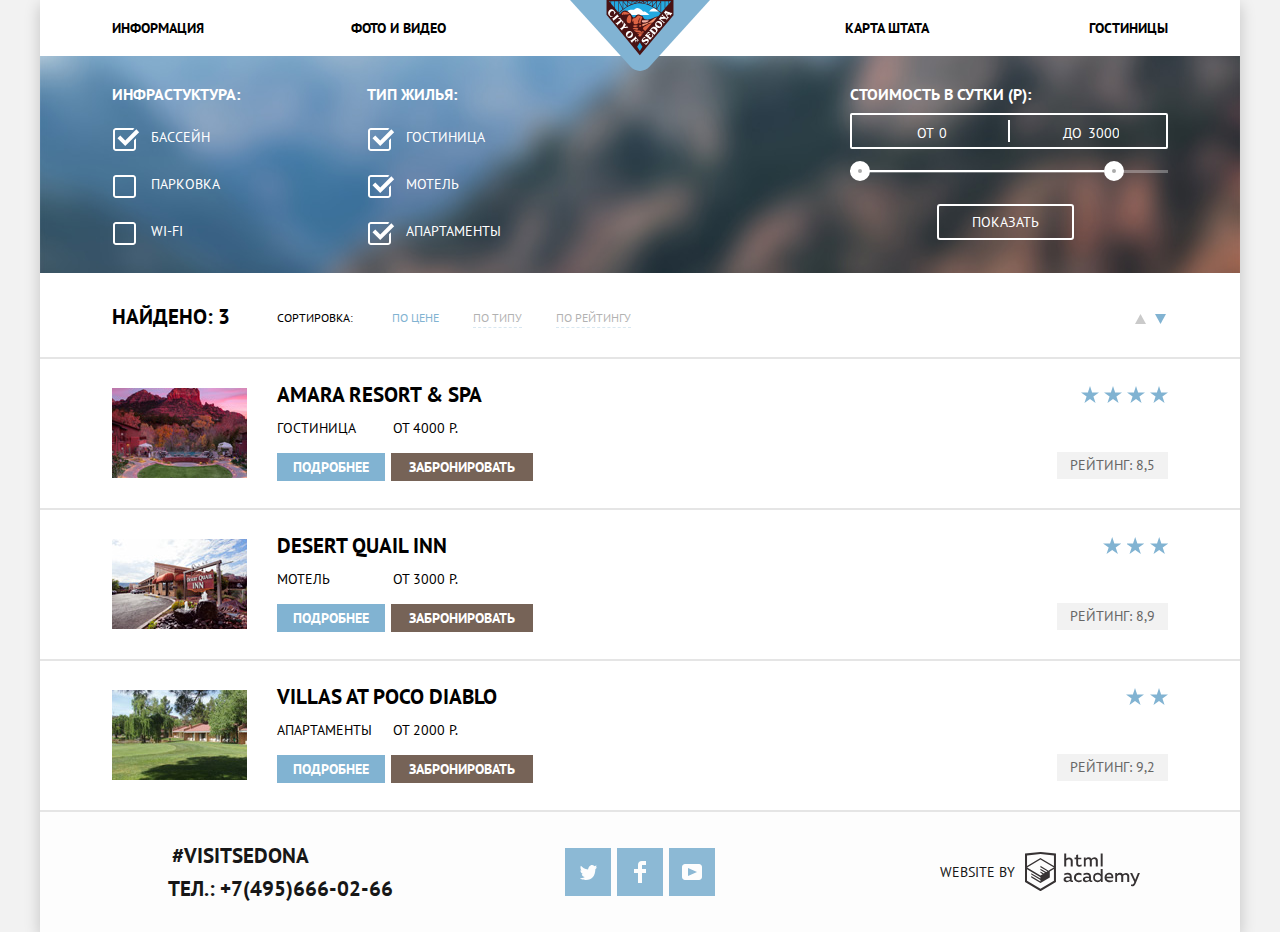
==== commit d69c37b3: "Исправления, доступность" ====
--- a/catalog.html
+++ b/catalog.html
@@ -21,7 +21,7 @@
         </ul>
       </nav>
       <a href="index.html">
-        <img class="logo" src="img/logo.svg" width="140" height="71" alt="Логотип Седона">
+        <img class="logo" src="img/logo.svg" width="140" height="71" alt="Логотип Седона - Главная страница" tabindex="0">
       </a>
     </header>
     <main>
--- a/css/style.css
+++ b/css/style.css
@@ -466,6 +466,15 @@
   transition: transform 0.9s, -webkit-transform 0.9s;
 }
 
+.block-noon {
+  min-height: 0px;
+  transition: min-height 0.9s;
+}
+
+.block-view {
+  min-height: 441px;
+}
+
 .search-form-none {
   -webkit-transform: translateY(-100%);
       -ms-transform: translateY(-100%);
@@ -521,14 +530,14 @@
 }
 
 .search-date input:hover {
-  background-color: #ebebeb
+  background-color: #ebebeb;
 }
 
 .search-date input:focus {
   background-color: #ffffff;
   -webkit-box-shadow: inset 0 0 0 2px #e5e5e5;
           box-shadow: inset 0 0 0 2px #e5e5e5;
-  outline: 0
+  outline: 0;
 }
 
 .search-date .calendar {
@@ -549,16 +558,16 @@
 
 .calendar:focus path,
 .calendar:hover path {
-  fill: #000000
+  fill: #000000;
 }
 
 .calendar:active path {
-  fill: #81b3d2
+  fill: #81b3d2;
 }
 
 .calendar:active,
 .calendar:focus {
-  outline: 0
+  outline: 0;
 }
 
 .search-people {
@@ -589,6 +598,17 @@
   outline: none;
 }
 
+.search-people input:hover {
+  background-color: #ebebeb;
+}
+
+.search-people input:focus {
+  background-color: #ffffff;
+  -webkit-box-shadow: inset 0 0 0 2px #e5e5e5;
+          box-shadow: inset 0 0 0 2px #e5e5e5;
+  outline: 0;
+}
+
 .search-people .adults {
   padding-right: 41px;
 }
@@ -646,6 +666,10 @@
 .button-find:active {
   color: #88b6d1;
   background-color: #5496bd;
+}
+
+.map-img {
+  border: none;
 }
 
 /*футер*/
@@ -714,7 +738,7 @@
   list-style: none;
 }
 
-.social-cells li {
+.social-cells li:not(:last-child) {
   margin-right: 6px;
 }
 
@@ -811,7 +835,7 @@
 
 .filter ul {
   margin: 0;
-  margin-top: 25px;
+  margin-top: 22px;
   padding: 0;
 
   list-style: none;
@@ -821,12 +845,7 @@
   display: -webkit-box;
   display: -ms-flexbox;
   display: flex;
-  /*-webkit-box-align: center;
-      -ms-flex-align: center;
-          align-items: center;*/
-          padding: 28px 72px 28px 72px;
- /* padding-right: 72px;
-  padding-left: 72px;*/
+  padding: 28px 72px 28px 72px;
 
   width: 100%;
   min-height: 217px;
@@ -848,7 +867,7 @@
 }
 
 .filter-option {
-  padding-left: 45px;
+  padding-left: 47px;
 }
 
 .filter-option:not(:last-child) {
@@ -865,6 +884,10 @@
           user-select: none;
 
   cursor: pointer;
+}
+
+.filter-input:focus + label::before {
+  outline: auto;
 }
 
 .filter-input-checkbox+label::before {
@@ -916,7 +939,7 @@
 }
 
 .filter-price legend {
-  margin-bottom: 11px;
+  margin-bottom: 8px;
 
   font-size: 16px;
   line-height: 21px;
@@ -1060,7 +1083,7 @@
 .sorting ul {
   margin: 0;
   padding: 0;
-  padding-top: 6px;
+  padding-top: 15px;
 
   list-style: none;
 }
@@ -1069,11 +1092,11 @@
   display: -webkit-box;
   display: -ms-flexbox;
   display: flex;
-  padding: 29px 72px 29px 72px;
+  padding: 21px 72px 21px 72px;
   border-bottom: 2px solid #e5e5e5;
 
   width: 100%;
-  min-height: 88px;
+  min-height: 86px;
 
   text-transform: none;
 }
@@ -1107,6 +1130,7 @@
 
 .sorting p:nth-child(1) {
   margin: 0px;
+  padding-top: 10px;
 
   font-size: 21px;
   line-height: 26px;
@@ -1117,7 +1141,7 @@
 .sorting p:nth-child(2) {
   margin: 0px;
   padding-left: 47px;
-  padding-top: 6px;
+  padding-top:15px;
 
   font-size: 12px;
   line-height: 18px;
@@ -1153,11 +1177,19 @@
   border: none;
 }
 
+.rating-button,
+.rating-button-current  {
+  display: inline-block;
+
+  text-align: center;
+  vertical-align: middle;
+
+  width: 15px;
+  height: 25px;
+}
+
 .rating-button {
-  display: block;
-
-  width: 25px;
-  height: 15px;
+  margin-right: 5px;
 }
 
 .rating-button path {
@@ -1204,7 +1236,7 @@
   -webkit-box-pack: justify;
       -ms-flex-pack: justify;
           justify-content: space-between;
-  padding: 24px 72px 24px 72px;
+  padding: 23px 72px 23px 72px;
 
   width: auto;
   min-height: 151px;
@@ -1306,8 +1338,8 @@
 .booking {
   display: block;
 
-  padding-left: 17px;
-  padding-right: 17px;
+  padding-left: 18px;
+  padding-right: 18px;
   padding-top: 4px;
   padding-bottom: 4px;
   margin-top: 9px;
@@ -1349,27 +1381,30 @@
 }
 
 p.stars-four {
-  width: 89px;
+  width: 87px;
+  height: 24px;
   background-image: url("../img/star.svg");
 }
 
 p.stars-three {
   width: 65px;
+  height: 24px;
   background-image: url("../img/star.svg");
 }
 
 p.stars-two {
   width: 42px;
+  height: 24px;
   background-image: url("../img/star.svg");
 }
 
 p.rating {
-  padding-left: 16px;
-  padding-right: 16px;
-  padding-top: 5px;
-  padding-bottom: 5px;
+  padding-left: 13px;
+  padding-right: 13px;
+  padding-top: 3px;
+  padding-bottom: 3px;
   margin-left: 0px;
-  margin-top: 50px;
+  margin-top: 46px;
 
   color: #666666;
 
